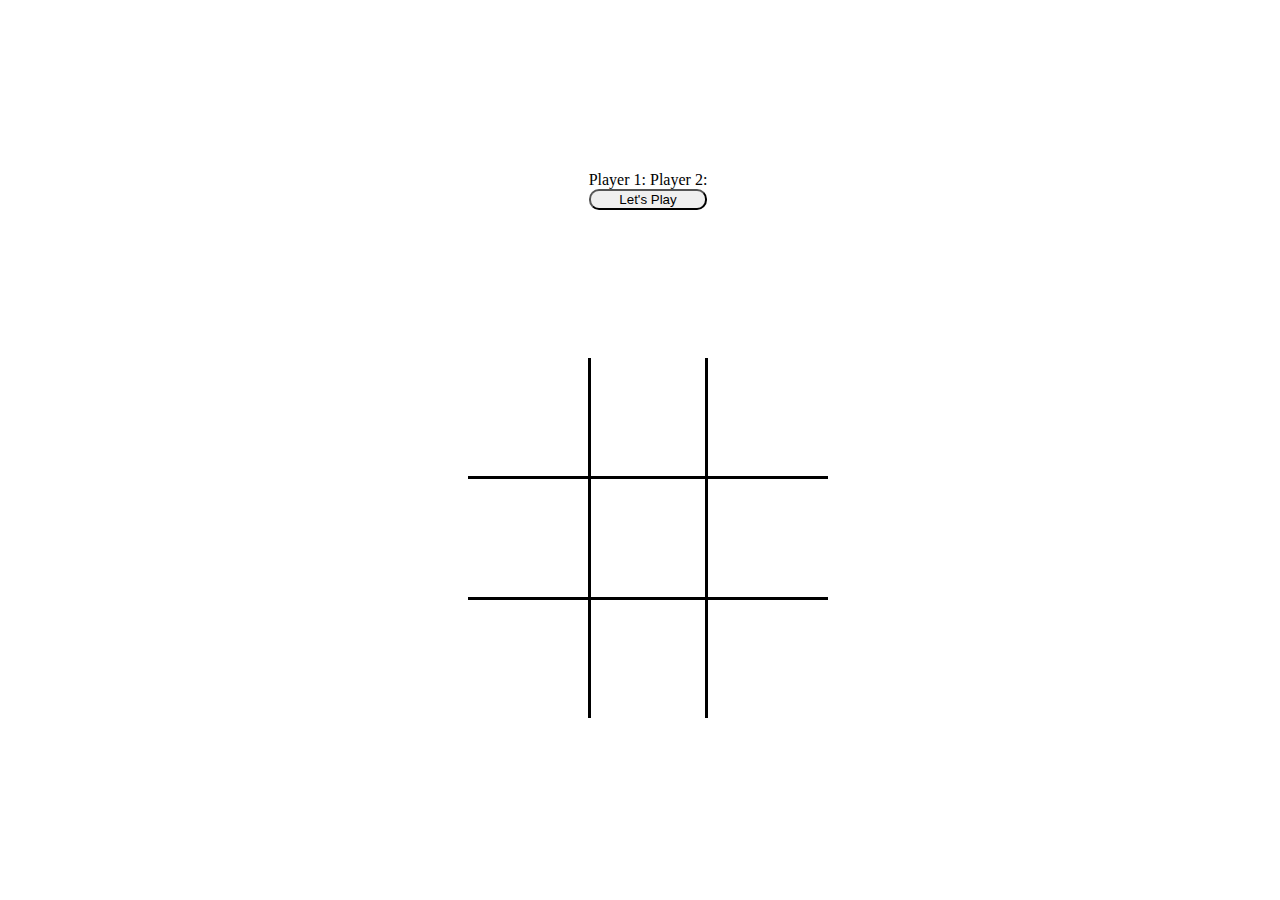
==== index.html @ 1f14e598 "my firts commit" ====
<!DOCTYPE html>
<html lang="en">
  <head>
    <meta charset="UTF-8" />
    <meta http-equiv="X-UA-Compatible" content="IE=edge" />
    <meta name="viewport" content="width=device-width, initial-scale=1.0" />
    <link rel="stylesheet" href="style.css" />
    <title>Tic Tac Toe</title>
  </head>
  <body>
    <div class="contentBox">
      <div class="currentPlayer">
        Player 1:
        <span class="players" id="player1"></span>
        Player 2:
        <span class="players" id="player2"></span>
      </div>
      <button id="startButton" onclick="setGame()">Let's Play</button>
    </div>

    <div class="board" id="board">
      <div class="cell"><span></span></div>
      <div class="cell"><span></span></div>
      <div class="cell"><span></span></div>
      <div class="cell"><span></span></div>
      <div class="cell"><span></span></div>
      <div class="cell"><span></span></div>
      <div class="cell"><span></span></div>
      <div class="cell"><span></span></div>
      <div class="cell"><span></span></div>
    </div>
  </body>
  <script type="text/javascript" src="/app.js"></script>
</html>
---- style.css ----
* {
    box-sizing: border-box;

}

body {
    width: 100%;
    display: flex;
    height: 97vh;
    display: flex;
    align-items: center;
    justify-content: center;
    flex-direction: column;
}

.contentBox {
    margin-bottom: 20px;
    display: flex;
    flex-direction: column;
    padding-bottom: 10%;
}

.gameStatus {
    margin: 1rem;
}

#startButton {
    border-radius: 10px;
}

.board {
    width: 360px;
    height: 360px;
    display: flex;
    flex-direction: row;
    flex-wrap: wrap;

}

.cell {
    flex: 0 0 120px;
    display: flex;
    align-items: center;
    justify-content: center;
    position: relative;
}

.cell:nth-child(3n+2) {
    border-left: 3px solid black;
    border-right: 3px solid black;
}

.cell:nth-child(n+4):nth-child(-n+6) {
    border-top: 3px solid black;
    border-bottom: 3px solid black;
}
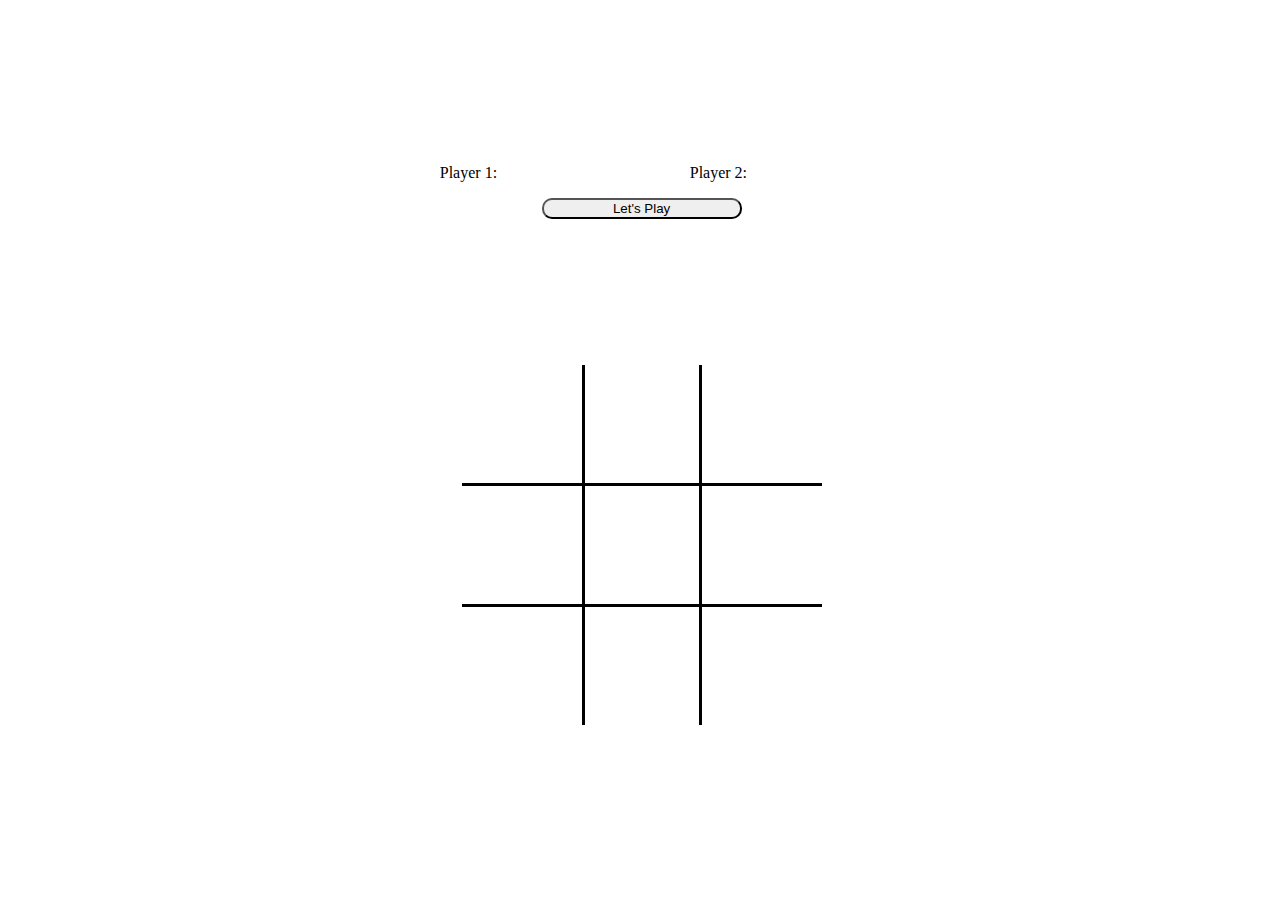
==== commit 4e7b3813: "commit on tuesday" ====
--- a/index.html
+++ b/index.html
@@ -15,19 +15,22 @@
         Player 2:
         <span class="players" id="player2"></span>
       </div>
-      <button id="startButton" onclick="setGame()">Let's Play</button>
+      <div class="statusButton">
+        <button id="startButton" onclick="setGame()">Let's Play</button>
+        <!-- <button id="playAgain" onclick="setGame()">Play again</button> -->
+      </div>
     </div>
 
     <div class="board" id="board">
-      <div class="cell"><span></span></div>
-      <div class="cell"><span></span></div>
-      <div class="cell"><span></span></div>
-      <div class="cell"><span></span></div>
-      <div class="cell"><span></span></div>
-      <div class="cell"><span></span></div>
-      <div class="cell"><span></span></div>
-      <div class="cell"><span></span></div>
-      <div class="cell"><span></span></div>
+      <div class="cell"></div>
+      <div class="cell"></div>
+      <div class="cell"></div>
+      <div class="cell"></div>
+      <div class="cell"></div>
+      <div class="cell"></div>
+      <div class="cell"></div>
+      <div class="cell"></div>
+      <div class="cell"></div>
     </div>
   </body>
   <script type="text/javascript" src="/app.js"></script>
--- a/style.css
+++ b/style.css
@@ -4,7 +4,7 @@
 }
 
 body {
-    width: 100%;
+    width: 99%;
     display: flex;
     height: 97vh;
     display: flex;
@@ -18,14 +18,22 @@
     display: flex;
     flex-direction: column;
     padding-bottom: 10%;
+    width: 90%;
+    justify-content: space-between;
+    align-items: center;
 }
 
-.gameStatus {
-    margin: 1rem;
+.currentPlayer {
+    padding-bottom: 1rem;
+    display: flex;
+    justify-content: space-around;
+    width: 500px;
 }
 
 #startButton {
     border-radius: 10px;
+    width: 200px;
+    position: relative;
 }
 
 .board {
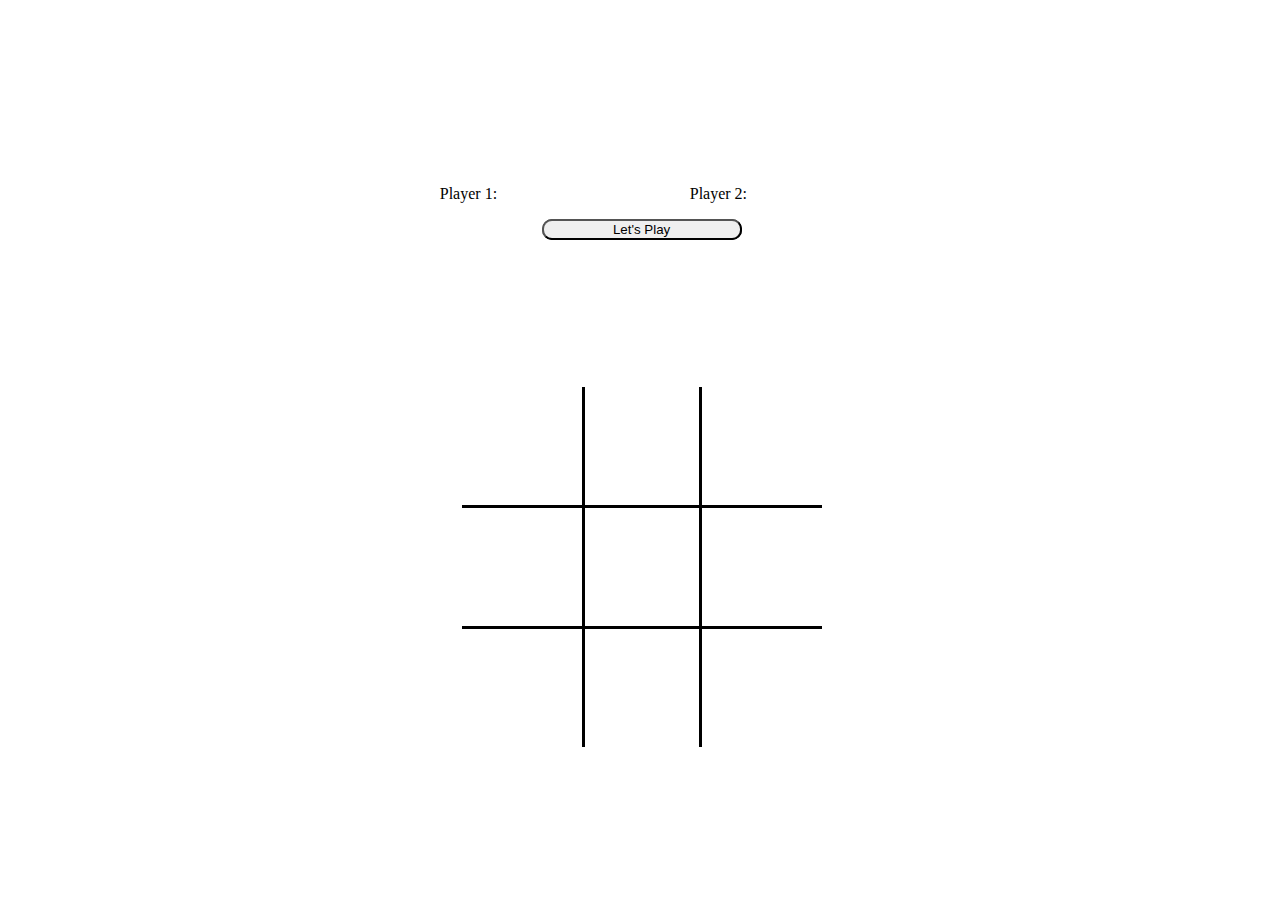
==== commit 31ced8e2: "commit del miercoles" ====
--- a/index.html
+++ b/index.html
@@ -9,6 +9,7 @@
   </head>
   <body>
     <div class="contentBox">
+      <h1 id="winner"></h1>
       <div class="currentPlayer">
         Player 1:
         <span class="players" id="player1"></span>
@@ -17,7 +18,9 @@
       </div>
       <div class="statusButton">
         <button id="startButton" onclick="setGame()">Let's Play</button>
-        <!-- <button id="playAgain" onclick="setGame()">Play again</button> -->
+        <button class="restartGame" id="playAgain" onclick="resetGame()">
+          Play again
+        </button>
       </div>
     </div>
 
--- a/style.css
+++ b/style.css
@@ -33,6 +33,14 @@
 #startButton {
     border-radius: 10px;
     width: 200px;
+    position: absolute;
+    z-index: 2;
+}
+
+#playAgain {
+
+    border-radius: 10px;
+    width: 200px;
     position: relative;
 }
 
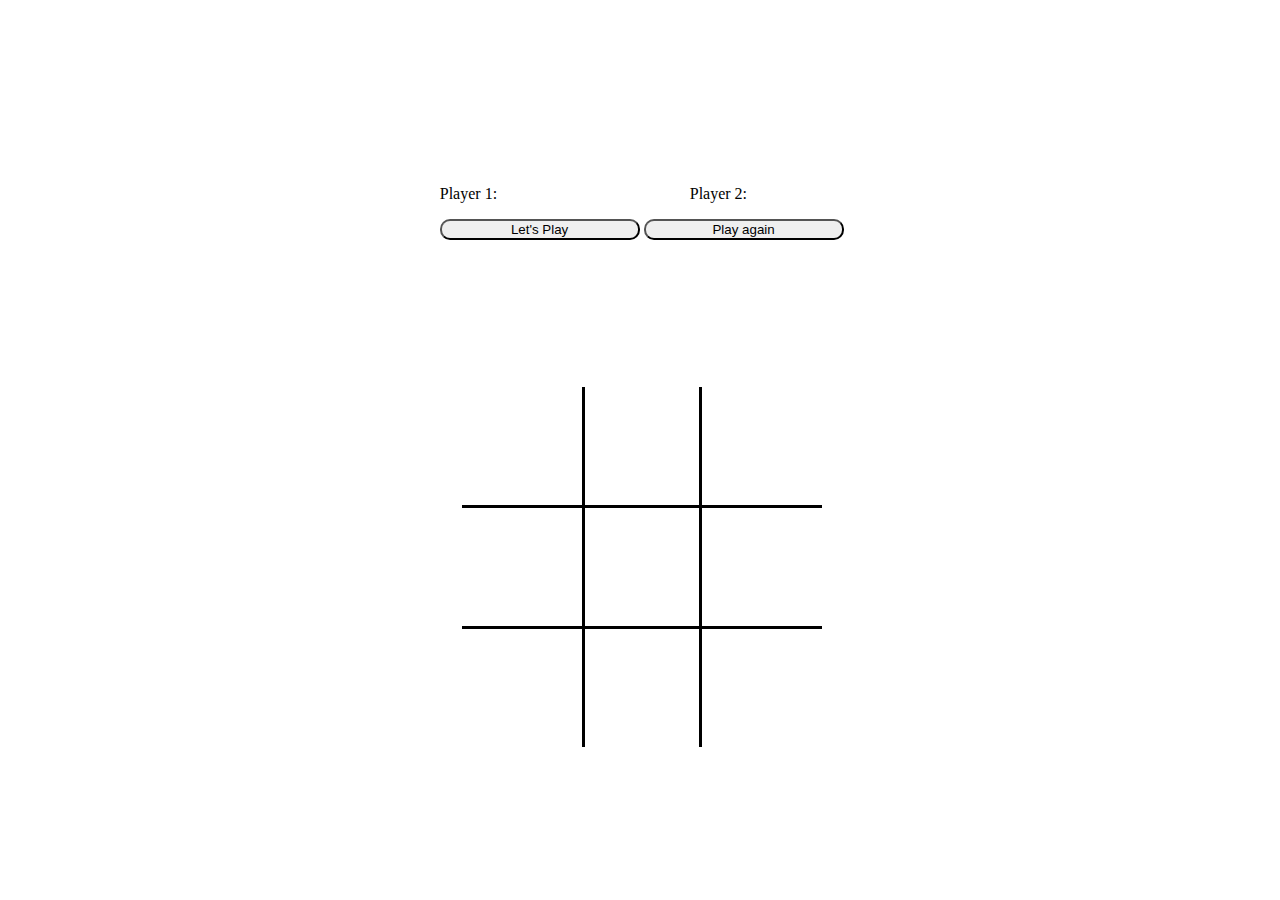
==== commit 12962a52: "evenListeners commit" ====
--- a/index.html
+++ b/index.html
@@ -17,10 +17,8 @@
         <span class="players" id="player2"></span>
       </div>
       <div class="statusButton">
-        <button id="startButton" onclick="setGame()">Let's Play</button>
-        <button class="restartGame" id="playAgain" onclick="resetGame()">
-          Play again
-        </button>
+        <button id="startButton">Let's Play</button>
+        <button class="restartGame" id="playAgain">Play again</button>
       </div>
     </div>
 
--- a/style.css
+++ b/style.css
@@ -33,15 +33,15 @@
 #startButton {
     border-radius: 10px;
     width: 200px;
-    position: absolute;
-    z-index: 2;
+    /* position: absolute; */
+    /* z-index: 2; */
 }
 
 #playAgain {
 
     border-radius: 10px;
     width: 200px;
-    position: relative;
+    /* position: relative; */
 }
 
 .board {
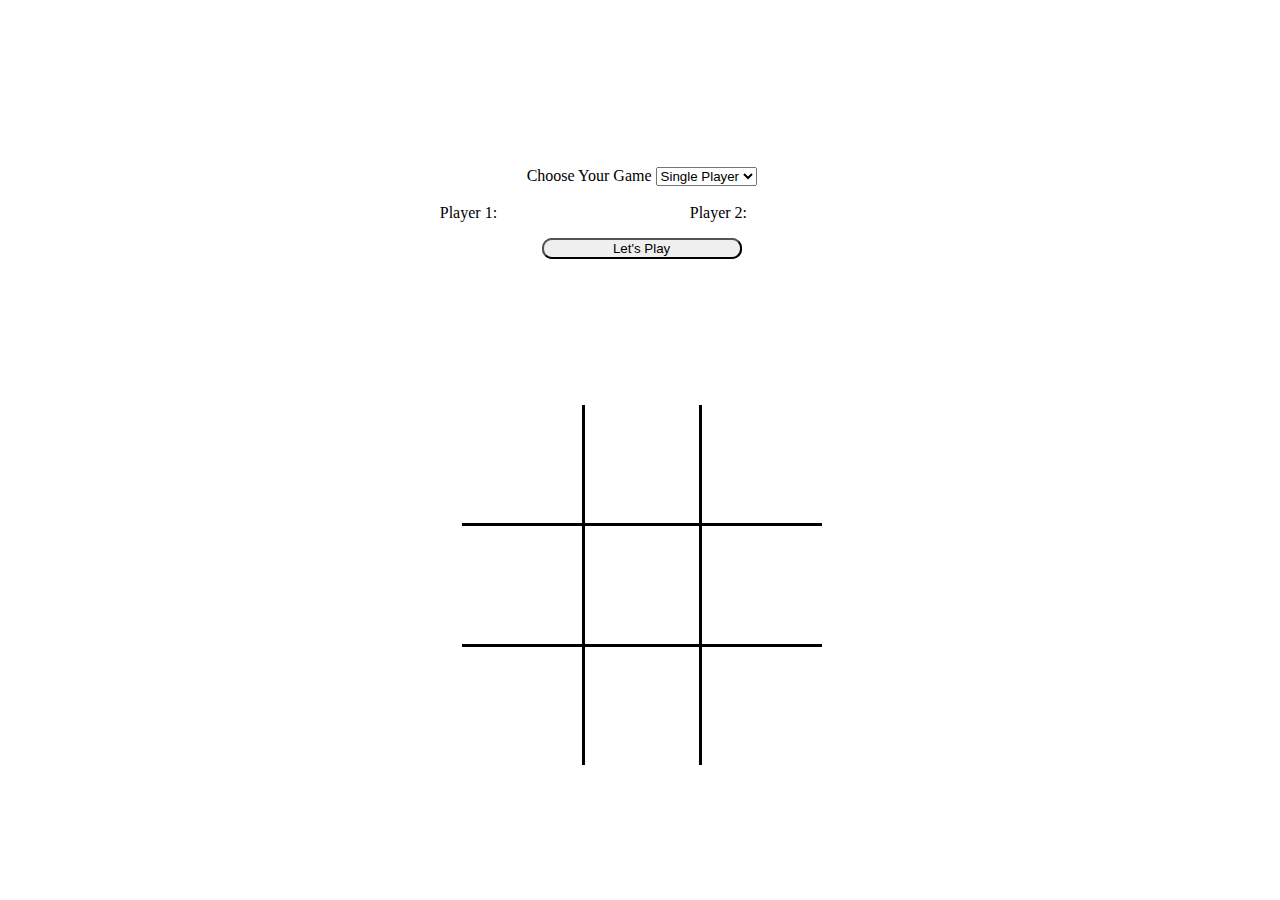
==== commit 18cc3a55: "commit thur" ====
--- a/index.html
+++ b/index.html
@@ -10,6 +10,14 @@
   <body>
     <div class="contentBox">
       <h1 id="winner"></h1>
+      <div class="form-group">
+        <label for="">Choose Your Game</label>
+        <select class="form-control" name="gameMode" id="selectGame">
+          <option value="singlePlayer" id="singlePlayer">Single Player</option>
+          <option value="2players" id="twoPlayers">Two Players</option>
+        </select>
+      </div>
+      <br />
       <div class="currentPlayer">
         Player 1:
         <span class="players" id="player1"></span>
--- a/style.css
+++ b/style.css
@@ -33,15 +33,15 @@
 #startButton {
     border-radius: 10px;
     width: 200px;
-    /* position: absolute; */
-    /* z-index: 2; */
+    position: absolute;
+    z-index: 2;
 }
 
 #playAgain {
 
     border-radius: 10px;
     width: 200px;
-    /* position: relative; */
+    position: relative;
 }
 
 .board {
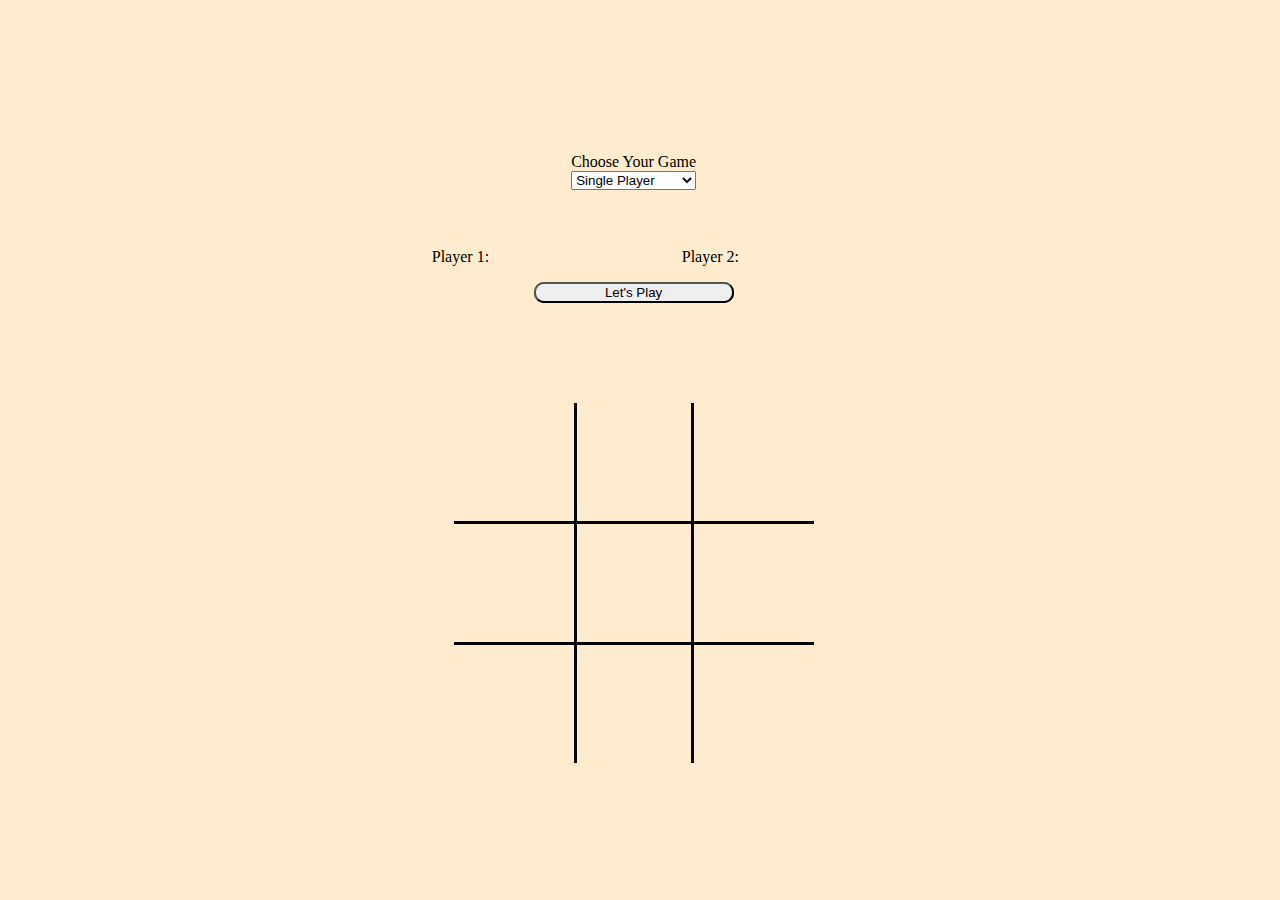
==== commit 4bdba54c: "firt full game" ====
--- a/index.html
+++ b/index.html
@@ -10,7 +10,7 @@
   <body>
     <div class="contentBox">
       <h1 id="winner"></h1>
-      <div class="form-group">
+      <div class="choose">
         <label for="">Choose Your Game</label>
         <select class="form-control" name="gameMode" id="selectGame">
           <option value="singlePlayer" id="singlePlayer">Single Player</option>
--- a/style.css
+++ b/style.css
@@ -4,6 +4,7 @@
 }
 
 body {
+    margin: 0;
     width: 99%;
     display: flex;
     height: 97vh;
@@ -11,15 +12,26 @@
     align-items: center;
     justify-content: center;
     flex-direction: column;
+    background-color: blanchedalmond;
+}
+
+.choose {
+    display: flex;
+    flex-direction: column;
+    margin-bottom: 40px;
+}
+
+.frame {
+    display: flex;
+    flex-direction: row;
 }
 
 .contentBox {
-    margin-bottom: 20px;
+    margin-bottom: 100px;
     display: flex;
+    align-content: flex-start;
     flex-direction: column;
-    padding-bottom: 10%;
     width: 90%;
-    justify-content: space-between;
     align-items: center;
 }
 
@@ -44,13 +56,13 @@
     position: relative;
 }
 
+
 .board {
     width: 360px;
     height: 360px;
     display: flex;
     flex-direction: row;
     flex-wrap: wrap;
-
 }
 
 .cell {
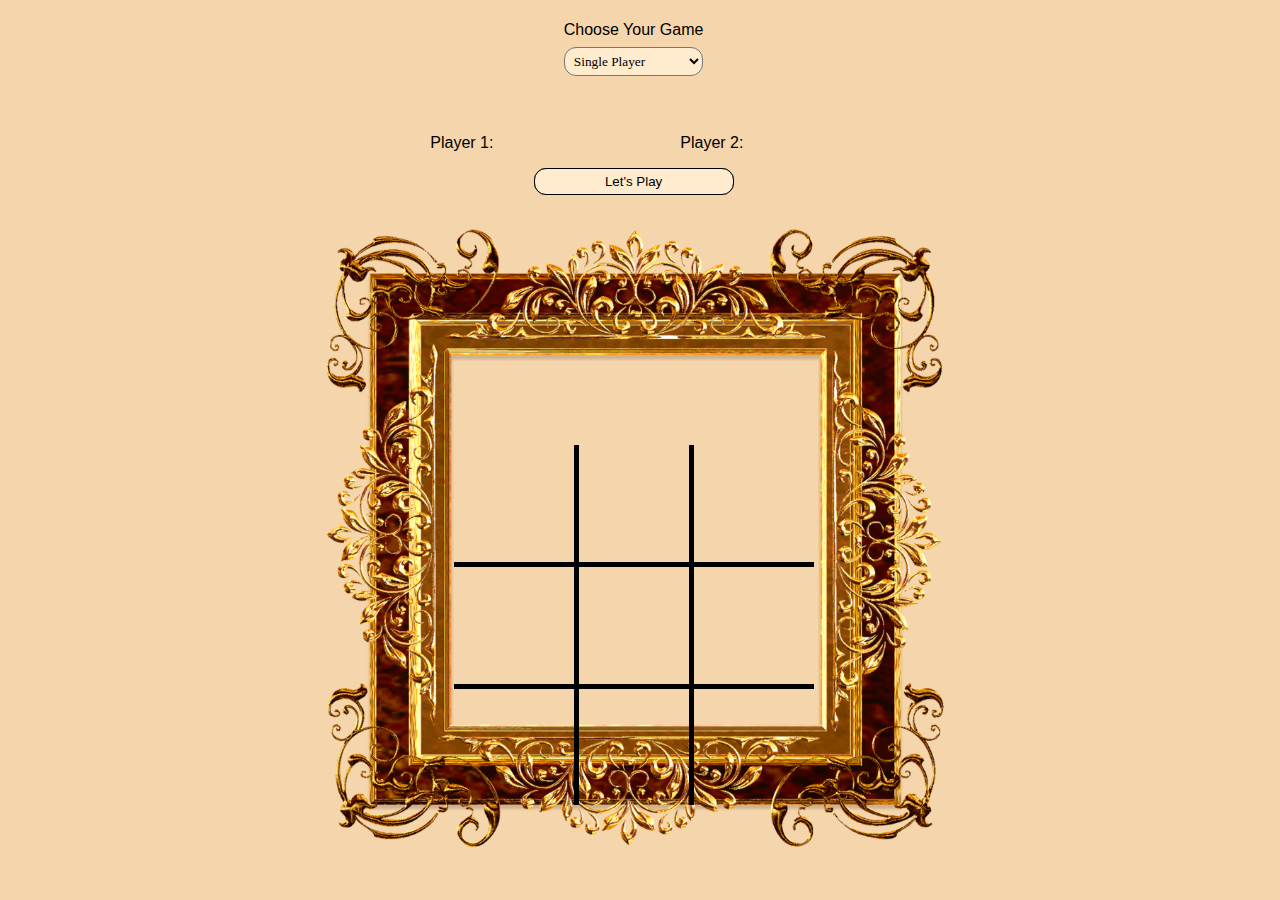
==== commit a8bd838d: "last touches" ====
--- a/index.html
+++ b/index.html
@@ -30,16 +30,22 @@
       </div>
     </div>
 
-    <div class="board" id="board">
-      <div class="cell"></div>
-      <div class="cell"></div>
-      <div class="cell"></div>
-      <div class="cell"></div>
-      <div class="cell"></div>
-      <div class="cell"></div>
-      <div class="cell"></div>
-      <div class="cell"></div>
-      <div class="cell"></div>
+    <div class="boardContainer">
+      <!-- <img
+        src="images/—Pngtree—metal yellow photo frame border_5432838.png"
+        alt=""
+      /> -->
+      <div class="board" id="board">
+        <div class="cell"></div>
+        <div class="cell"></div>
+        <div class="cell"></div>
+        <div class="cell"></div>
+        <div class="cell"></div>
+        <div class="cell"></div>
+        <div class="cell"></div>
+        <div class="cell"></div>
+        <div class="cell"></div>
+      </div>
     </div>
   </body>
   <script type="text/javascript" src="/app.js"></script>
--- a/style.css
+++ b/style.css
@@ -1,4 +1,5 @@
 * {
+    font-family: 'Gill Sans', 'Gill Sans MT', Calibri, 'Trebuchet MS', sans-serif, serif;
     box-sizing: border-box;
 
 }
@@ -12,7 +13,7 @@
     align-items: center;
     justify-content: center;
     flex-direction: column;
-    background-color: blanchedalmond;
+    background-color: rgba(243, 203, 151, 0.805);
 }
 
 .choose {
@@ -27,7 +28,7 @@
 }
 
 .contentBox {
-    margin-bottom: 100px;
+
     display: flex;
     align-content: flex-start;
     flex-direction: column;
@@ -42,27 +43,62 @@
     width: 500px;
 }
 
+.form-control {
+    border-radius: 12px;
+    background-color: rgb(255, 235, 205);
+    padding: 5px;
+}
+
+.choose label {
+    margin-bottom: 0.5rem;
+}
+
+#selectGame {
+    font-family: 'Times New Roman', Times, serif;
+}
+
+#winner {
+    margin-bottom: 0;
+}
+
 #startButton {
-    border-radius: 10px;
+    border: 1px solid black;
+    background-color: rgb(255, 235, 205);
+    border-radius: 12px;
     width: 200px;
     position: absolute;
     z-index: 2;
+    padding: 5px;
 }
 
 #playAgain {
-
-    border-radius: 10px;
+    border: 1px solid black;
+    background-color: rgb(255, 235, 205);
+    border-radius: 12px;
     width: 200px;
     position: relative;
+    padding: 5px;
 }
 
+.boardContainer {
+    height: 850px;
+    width: 850px;
+    display: flex;
+    justify-content: center;
+    align-content: center;
+    background: url("images/frame.png") repeat 0 0;
+    background-size: 885px 885px;
+    background-position: center;
+}
 
 .board {
+    margin-top: 250px;
     width: 360px;
     height: 360px;
     display: flex;
     flex-direction: row;
     flex-wrap: wrap;
+    z-index: 1;
 }
 
 .cell {
@@ -71,14 +107,15 @@
     align-items: center;
     justify-content: center;
     position: relative;
+    font-size: 50px;
 }
 
 .cell:nth-child(3n+2) {
-    border-left: 3px solid black;
-    border-right: 3px solid black;
+    border-left: 5px solid black;
+    border-right: 5px solid black;
 }
 
 .cell:nth-child(n+4):nth-child(-n+6) {
-    border-top: 3px solid black;
-    border-bottom: 3px solid black;
+    border-top: 5px solid black;
+    border-bottom: 5px solid black;
 }